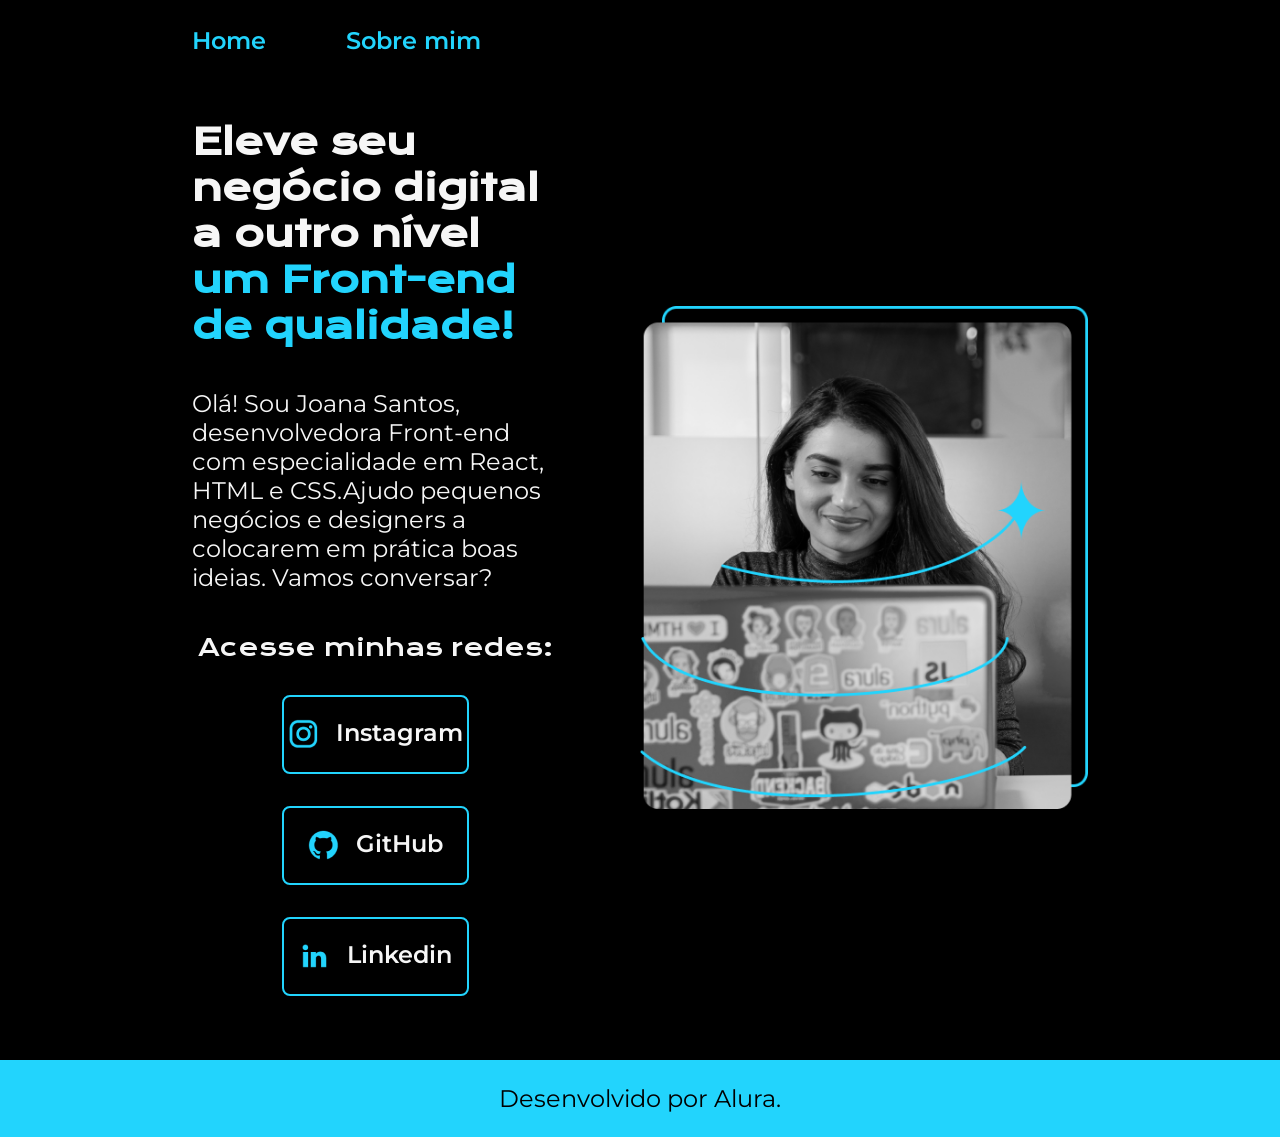
==== index.html @ ce40dcd2 "Add files via upload" ====
<!DOCTYPE html>
<html lang="en">
<head>
    <meta charset="UTF-8">
    <meta name="viewport" content="width=device-width, initial-scale=1.0">
    <link rel="stylesheet" href="./styles/style.css">
    <title>Portfolio</title>
</head>
<body>
    <header class="cabecalho">
        <nav class="cabecalho__menu">
            <a class="cabecalho__menu__link" href="index.html">Home</a>
            <a class="cabecalho__menu__link" href="about.html">Sobre mim</a>
        </nav>
    </header>
    <main class="apresentacao">
        <section class="apresentacao__conteudo">
            <h1 class="apresentacao__conteudo__titulo">Eleve seu negócio digital a outro nível <strong class="texto-destaque">um Front-end de qualidade!</strong></h1>
            <p class="apresentacao__conteudo__paragrafo">Olá! Sou Joana Santos, desenvolvedora Front-end com especialidade em React, HTML e CSS.Ajudo pequenos negócios e designers a colocarem em prática boas ideias. Vamos conversar?</p>
            <div class="apresentacao__links">
                <h2 class="apresentacao__links__subtitulo">Acesse minhas redes:</h2>
                <a class="apresentacao__links__navegacao" href="https://instagram.com">
                    <img src="img/instagram.png" alt="Logo do Instagram">
                    Instagram
                </a>
                <a class="apresentacao__links__navegacao" href="https://github.com">
                    <img src="img/github.png" alt="Logo do GitHub">
                    GitHub
                </a>
                <a class="apresentacao__links__navegacao" href="https://linkedin.com">
                    <img src="img/linkedin.png" alt="Logo do Linkedin">
                    Linkedin
                </a>
            </div>
        </section>
        <img class="apresentacao__imagem" src="img/Imagem.png" alt="Foto de Joana Santos programando">
    </main>
    <footer class="rodape">
        <p>Desenvolvido por Alura.</p>
    </footer>
</body>
</html>
---- styles/style.css ----
@import url('https://fonts.googleapis.com/css2?family=Krona+One&family=Montserrat:wght@400;600&display=swap');


:root {
    --cor--primaria: #000;
    --cor--secundaria: #f6f6f6;
    --cor--terciaria: #22D4FD;
    --cor--hover: #272727;


    --fonte--principal: "Krona One", sans-serif;
    --fonte--secundaria: "Montserrat", sans-serif;
}


* {
    margin: 0;
    padding: 0;
}


body {
    box-sizing: border-box;
    background-color: var(--cor--primaria);
    color: var(--cor--secundaria);
}


.cabecalho {
    padding: 2% 0% 0% 15%;
}


.cabecalho__menu {
    display: flex;
    gap: 80px;
}


.cabecalho__menu__link {
    font-family: var(--fonte--secundaria);
    font-size: 1.5rem;
    font-weight: 600;
    color: var(--cor--terciaria);
    text-decoration: none;
}


.apresentacao {
    padding: 5% 15%;
    display: flex;
    align-items: center;
    justify-content: space-between;
    gap: 82px;
}


.apresentacao__conteudo {
    width: 50%;
    display: flex;
    flex-direction: column;
    gap: 40px;
}


.apresentacao__conteudo__titulo {
    font-size: 2.25rem;
    font-family: var(--fonte--principal);
}


.texto-destaque {
    color: var(--cor--terciaria);
}


.apresentacao__conteudo__paragrafo {
    font-size: 1.5rem;
    font-family: var(--fonte--secundaria);
}


.apresentacao__links {
    display: flex;
    flex-direction: column;
    justify-content: space-between;
    align-items: center;
    gap: 32px;
}


.apresentacao__links__subtitulo {
    font-family: var(--fonte--principal);
    font-weight: 400;
    font-size: 1.5rem;
}


.apresentacao__links__navegacao {
    display: flex;
    justify-content: center;
    gap: 16px;
    border: 2px solid var(--cor--terciaria);
    width: 50%;
    text-align: center;
    border-radius: 8px;
    font-size: 1.5rem;
    font-weight: 600;
    padding: 21.5px 0;
    text-decoration: none;
    color: var(--cor--secundaria);
    font-family: var(--fonte--secundaria);
}


.apresentacao__links__navegacao:hover {
    background-color: var(--cor--hover);
}


.apresentacao__imagem {
    width:50%;
}


.rodape {
    color: var(--cor--primaria);
    background-color: var(--cor--terciaria);
    padding: 24px;
    text-align: center;
    font-family: var(--fonte--secundaria);
    font-size: 1.5rem;
    font-weight: 400;
}

@media (max-width: 1200px) {
    .cabecalho {
        padding: 10%;
    }

    .cabecalho__menu {
        justify-content: center;
    }

    .apresentacao {
        flex-direction: column-reverse;
        padding: 5%;
    }

    .apresentacao__conteudo {
        width: auto;
    }
}
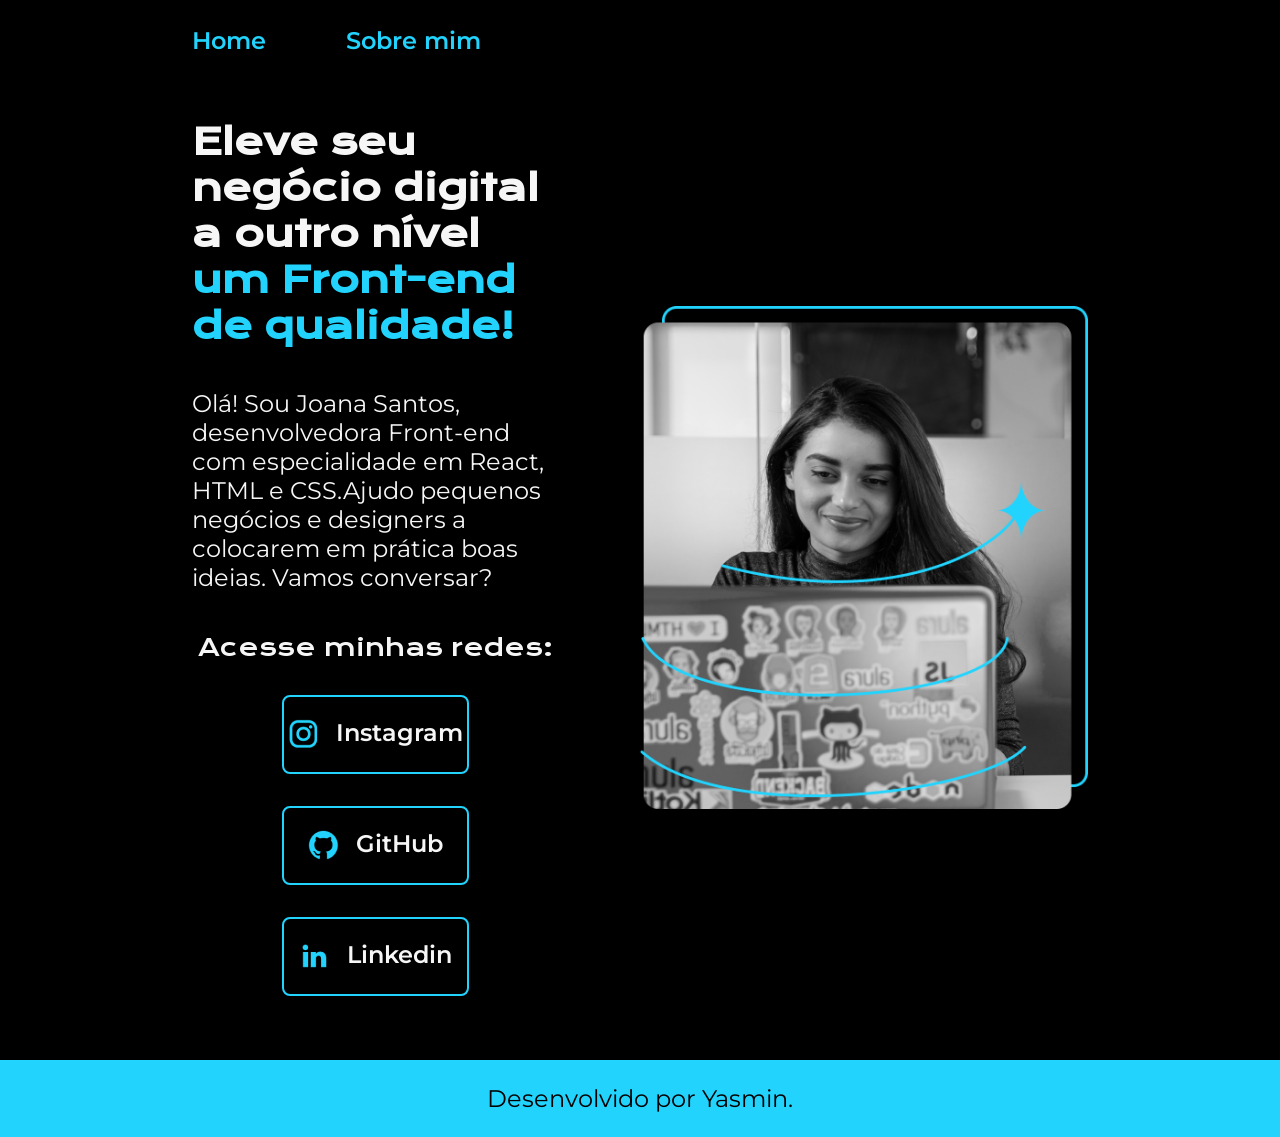
==== commit a6b4b36b: "Update index.html" ====
--- a/index.html
+++ b/index.html
@@ -1,5 +1,5 @@
 <!DOCTYPE html>
-<html lang="en">
+<html lang="pt-br">
 <head>
     <meta charset="UTF-8">
     <meta name="viewport" content="width=device-width, initial-scale=1.0">
@@ -36,7 +36,9 @@
         <img class="apresentacao__imagem" src="img/Imagem.png" alt="Foto de Joana Santos programando">
     </main>
     <footer class="rodape">
-        <p>Desenvolvido por Alura.</p>
+        <p>Desenvolvido por Yasmin.</p>
     </footer>
 </body>
-</html>+
+</html>
+
